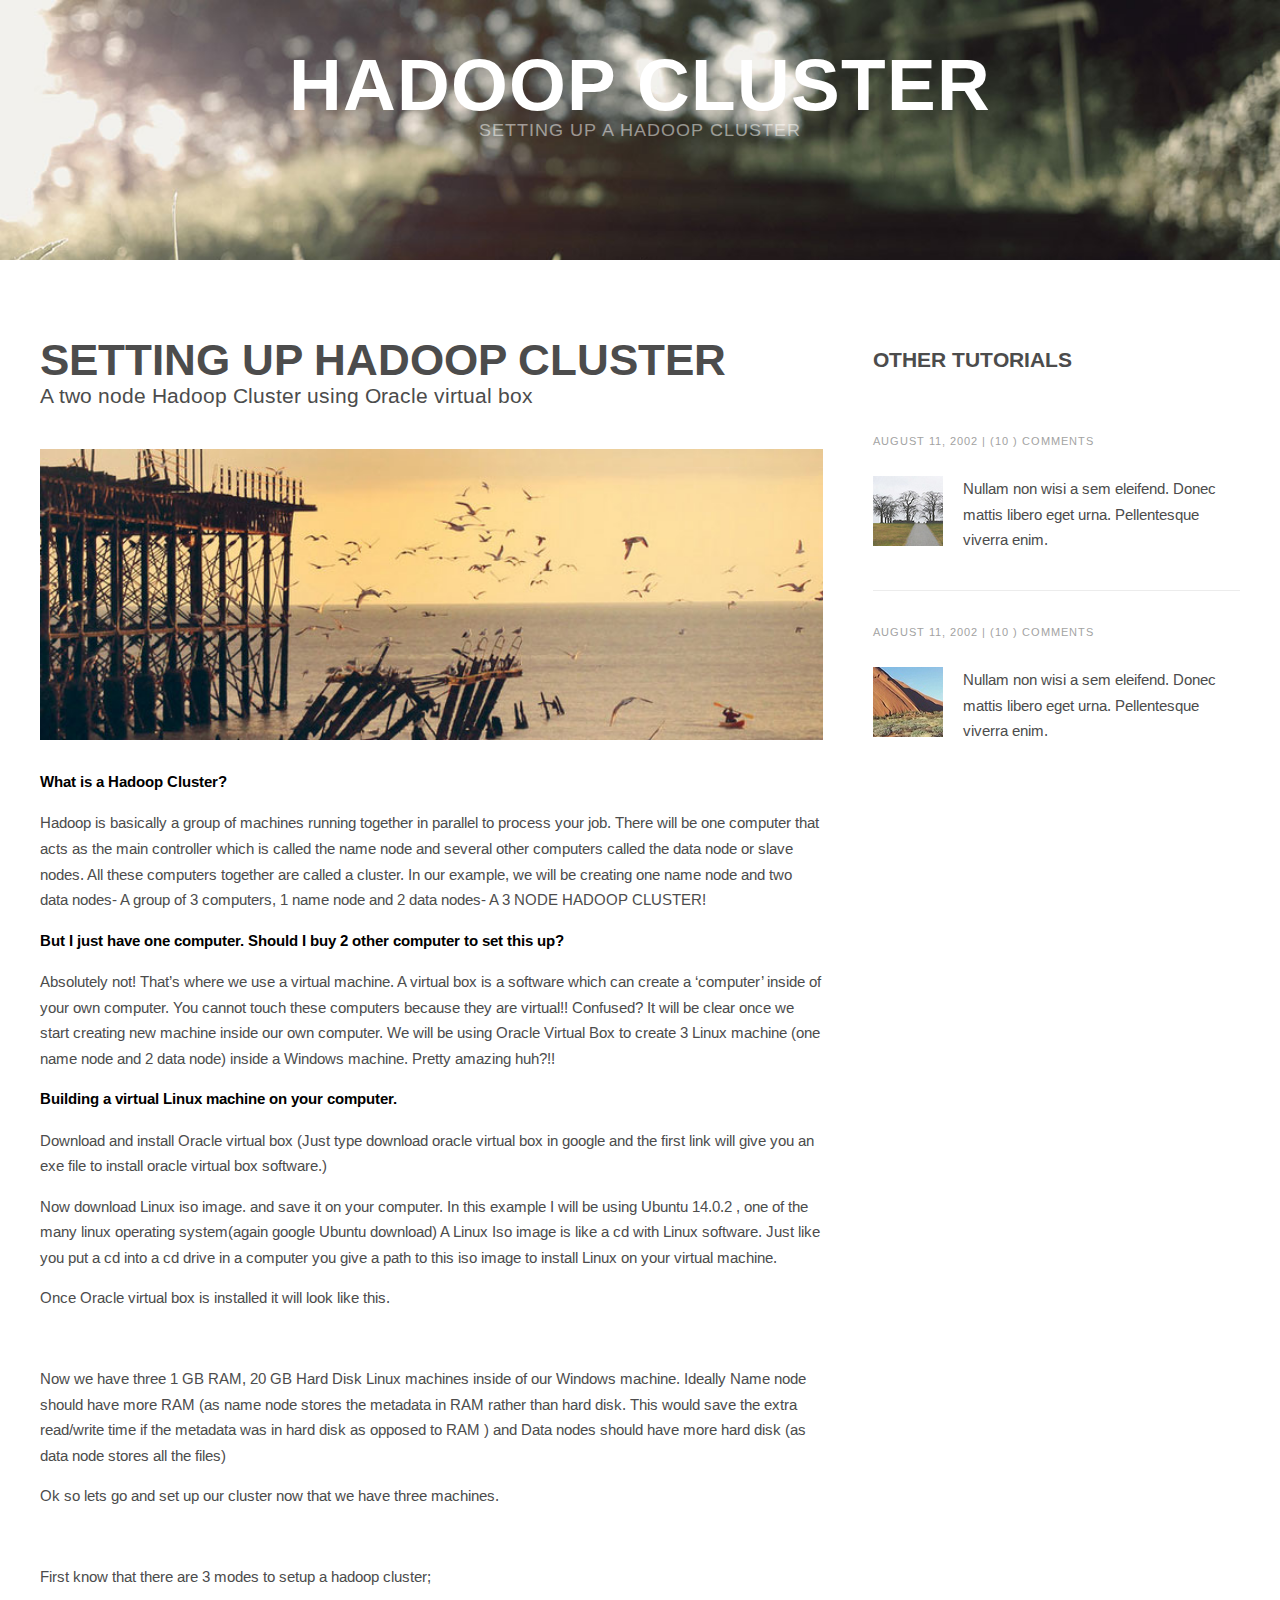
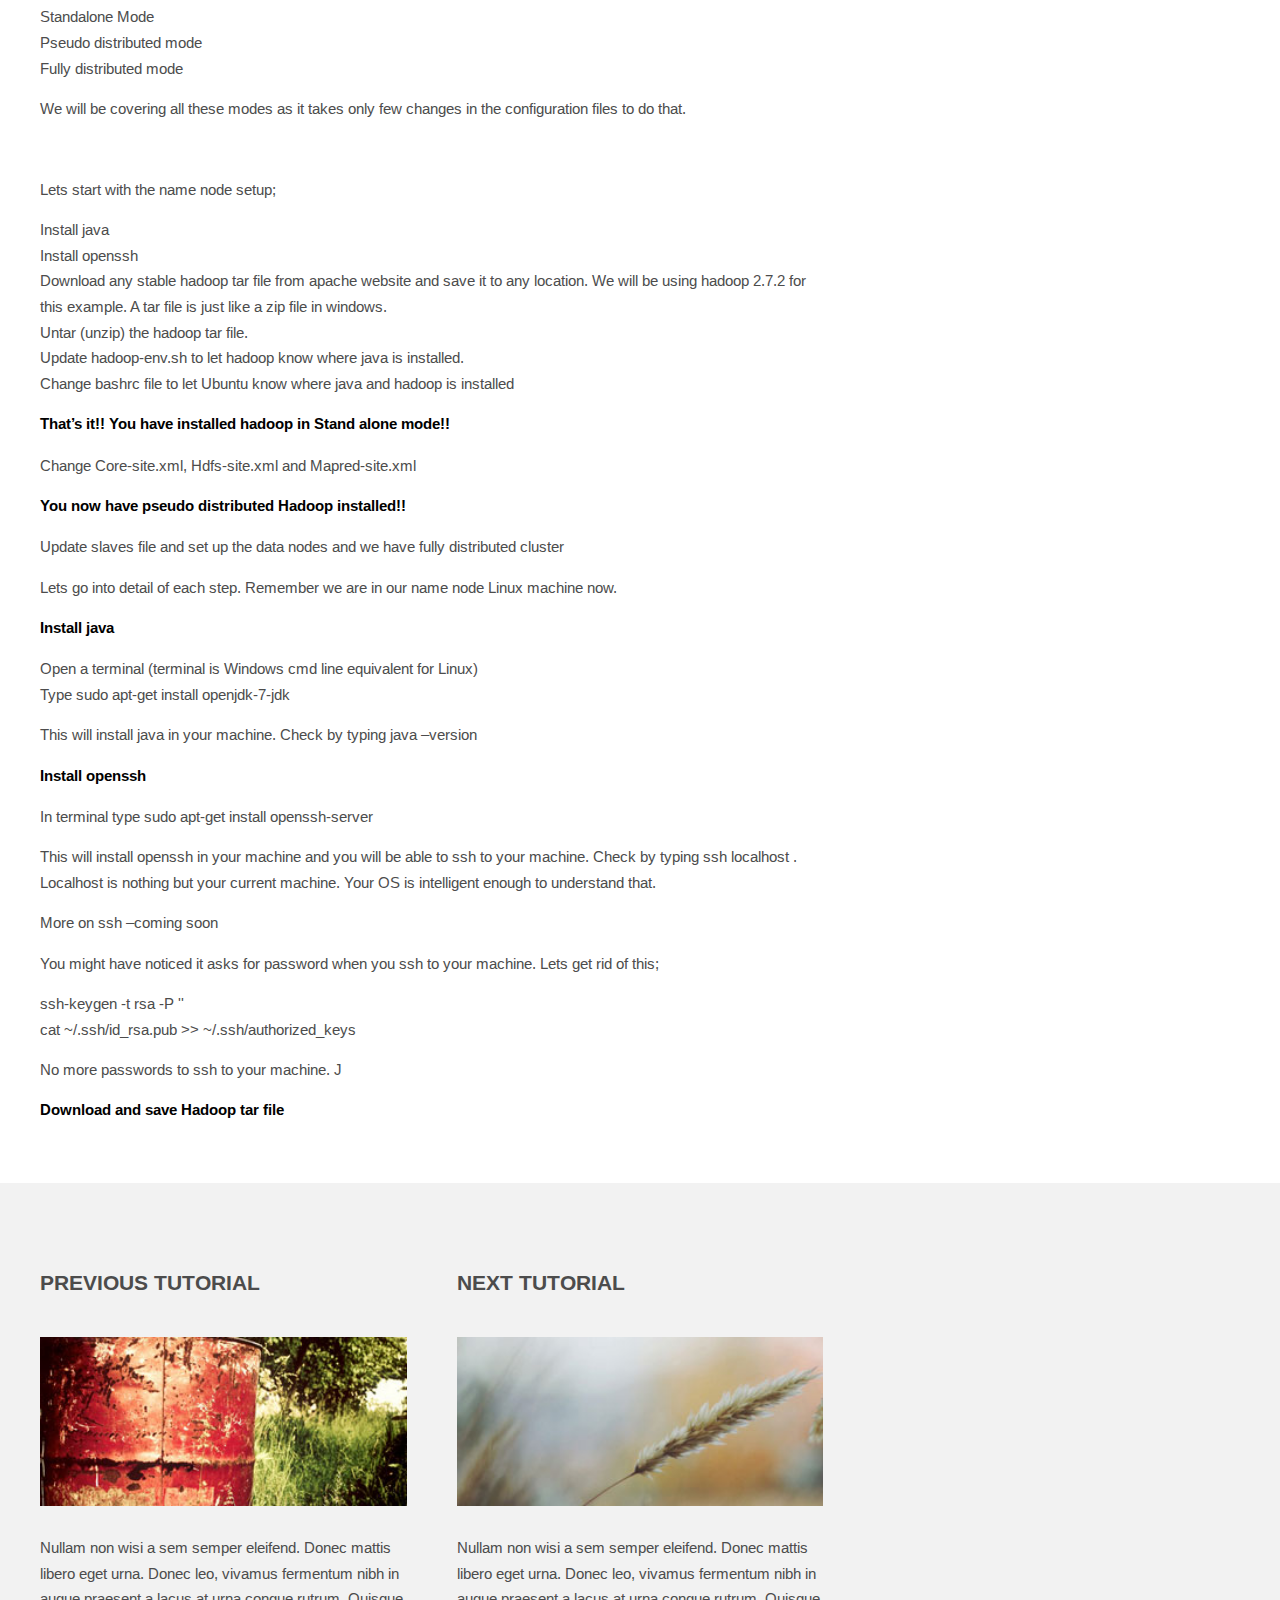
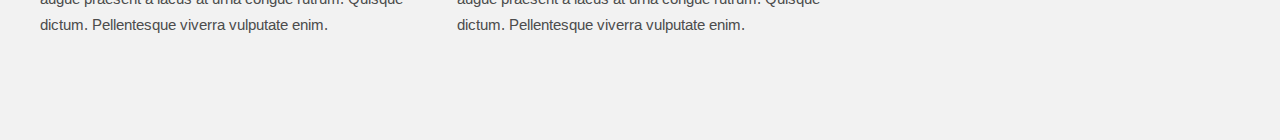
==== hadoopvb/hadoopvb.html @ b4773d5e "Added new page to the website" ====
<!DOCTYPE HTML>
<!--
	Iridium by TEMPLATED
    templated.co @templatedco
    Released for free under the Creative Commons Attribution 3.0 license (templated.co/license)
-->
<html>
	<head>
		<title>Hadoop Basics</title>
		<meta http-equiv="content-type" content="text/html; charset=utf-8" />
		<meta name="description" content="" />
		<meta name="keywords" content="" />
		<link href='http://fonts.googleapis.com/css?family=Arimo:400,700' rel='stylesheet' type='text/css'>
		<!--[if lte IE 8]><script src="js/html5shiv.js"></script><![endif]-->
		<script src="http://ajax.googleapis.com/ajax/libs/jquery/1.11.0/jquery.min.js"></script>
		<script src="js/skel.min.js"></script>
		<script src="js/skel-panels.min.js"></script>
		<script src="js/init.js"></script>
		<noscript>
			<link rel="stylesheet" href="css/skel-noscript.css" />
			<link rel="stylesheet" href="css/style.css" />
			<link rel="stylesheet" href="css/style-desktop.css" />
		</noscript>
		<!--[if lte IE 8]><link rel="stylesheet" href="css/ie/v8.css" /><![endif]-->
		<!--[if lte IE 9]><link rel="stylesheet" href="css/ie/v9.css" /><![endif]-->
	</head>
	<body>

		<!-- Header -->
		<div id="header">
			<div class="container"> 
				
				<!-- Logo -->
				<div id="logo">
					<h1><a href="#">HADOOP CLUSTER</a></h1>
					<span>SETTING UP A HADOOP CLUSTER</span>
				</div>
				
				<!-- Nav -->
				
			</div>
		</div>

		<!-- Main -->
		<div id="main">
			<div class="container">
				<div class="row"> 

					<!-- Content -->
					<div id="content" class="8u skel-cell-important">
						<section>
							<header>
								<h2>Setting up Hadoop cluster</h2>
								<span class="byline">A two node Hadoop Cluster using Oracle virtual box </span>
							</header>
							<a href="#" class="image full"><img src="images/pic07.jpg" alt="" /></a>
							<p><strong>What is a Hadoop Cluster?</strong></p>
<p>Hadoop is basically a group of machines running together in parallel to process your job. There will be one computer that acts as the main controller which is called the name node and several other computers called the data node or slave nodes. All these computers together are called a cluster. In our example, we will be creating one name node and two data nodes- A group of 3 computers, 1 name node and 2 data nodes- A 3 NODE HADOOP CLUSTER!</p>
<p><strong>But I just have one computer.</strong><strong>&nbsp;Should I buy 2 other computer to set this up?</strong></p>
<p>Absolutely not! That&rsquo;s where we use a virtual machine. A virtual box is a software which can create a &lsquo;computer&rsquo; inside of your own computer. You cannot touch these computers because they are virtual!! Confused? It will be clear once we start creating new machine inside our own computer. We will be using Oracle Virtual Box to create 3 Linux machine (one name node and 2 data node) inside a Windows machine. Pretty amazing huh?!!</p>
<p><strong>Building a virtual Linux machine on your computer.</strong>&nbsp;</p>
<p>Download and install Oracle virtual box (Just type download oracle virtual box in google and the first link will give you an exe file to install oracle virtual box software.)</p>
<p>Now download Linux iso image. and save it on your computer. In this example I will be using Ubuntu 14.0.2 , one of the many linux operating system(again google Ubuntu download) A Linux Iso image is like a cd with Linux software. Just like you put a cd into a cd drive in a computer you give a path to this iso image to install Linux on your virtual machine.</p>
<p>Once Oracle virtual box is installed it will look like this.&nbsp;</p>
<p>&nbsp;</p>
<p>Now we have three 1 GB RAM, 20 GB Hard Disk Linux machines inside of our Windows machine. Ideally Name node should have more RAM (as name node stores the metadata in RAM rather than hard disk. This would save the extra read/write time if the metadata was in hard disk as opposed to RAM ) and Data nodes should have more hard disk (as data node stores all the files)</p>
<p>Ok so lets go and set up our cluster now that we have three machines.</p>
<p>&nbsp;</p>
<p>First know that there are 3 modes to setup a hadoop cluster;</p>
<ul>
<li>Standalone Mode</li>
<li>Pseudo distributed mode</li>
<li>Fully distributed mode</li>
</ul>
<p>We will be covering all these modes as it takes only few changes in the configuration files to do that.</p>
<p>&nbsp;</p>
<p>Lets start with the name node setup;</p>
<ul>
<li>Install java</li>
<li>Install openssh</li>
<li>Download any stable hadoop tar file from apache website and save it to any location. We will be using hadoop 2.7.2 for this example. A tar file is just like a zip file in windows.</li>
<li>Untar (unzip) the hadoop tar file.</li>
<li>Update hadoop-env.sh to let hadoop know where java is installed.</li>
<li>Change bashrc file to let Ubuntu know where java and hadoop is installed</li>
</ul>
<p><strong>That&rsquo;s it!! You have installed hadoop in Stand alone mode!!</strong></p>
<ul>
<li>Change Core-site.xml, Hdfs-site.xml and Mapred-site.xml</li>
</ul>
<p><strong>You now have pseudo distributed Hadoop installed!!</strong></p>
<ul>
<li>Update slaves file and set up the data nodes and we have fully distributed cluster</li>
</ul>
<p>Lets go into detail of each step. Remember we are in our name node Linux machine now.</p>
<p><strong>Install java</strong></p>
<ul>
<li>Open a terminal (terminal is Windows cmd line equivalent for Linux)</li>
<li>Type sudo apt-get install openjdk-7-jdk</li>
</ul>
<p>This will install java in your machine. Check by typing java &ndash;version</p>
<p><strong>Install openssh</strong></p>
<ul>
<li>In terminal type sudo apt-get install openssh-server</li>
</ul>
<p>This will install openssh in your machine and you will be able to ssh to your machine. Check by typing ssh localhost . Localhost is nothing but your current machine. Your OS is intelligent enough to understand that.</p>
<p>More on ssh &ndash;coming soon</p>
<p>You might have noticed it asks for password when you ssh to your machine. Lets get rid of this;</p>
<ul>
<li>ssh-keygen -t rsa -P ''</li>
<li>cat ~/.ssh/id_rsa.pub &gt;&gt; ~/.ssh/authorized_keys</li>
</ul>
<p>No more passwords to ssh to your machine. J</p>
<p><strong>Download and save Hadoop tar file</strong></p>
						</section>
					</div>
					
					<!-- Sidebar -->
					<div id="sidebar" class="4u">
						<section>
							<header>
								<h2>Other Tutorials</h2>
							</header>
							<ul class="style">
								<li>
									<p class="posted">August 11, 2002  |  (10 )  Comments</p>
									<img src="images/pic04.jpg" alt="" />
									<p class="text">Nullam non wisi a sem eleifend. Donec mattis libero eget urna. Pellentesque viverra enim.</p>
								</li>
								<li>
									<p class="posted">August 11, 2002  |  (10 )  Comments</p>
									<img src="images/pic05.jpg" alt="" />
									<p class="text">Nullam non wisi a sem eleifend. Donec mattis libero eget urna. Pellentesque viverra enim.</p>
								</li>
								
							</ul>
						</section>
					</div>
					
				</div>
			</div>
		</div>

		<!-- Footer -->
		<div id="featured">
			<div class="container">
				<div class="row">
					<div class="4u">
						<h2>Previous Tutorial</h2>
						<a href="#" class="image full"><img src="images/pic01.jpg" alt="" /></a>
						<p>Nullam non wisi a sem semper eleifend. Donec mattis libero eget urna. Donec leo, vivamus fermentum nibh in augue praesent a lacus at urna congue rutrum. Quisque dictum. Pellentesque viverra vulputate enim.</p>
						
					</div>
					<div class="4u">
						<h2>Next Tutorial</h2>
						<a href="#" class="image full"><img src="images/pic02.jpg" alt="" /></a>
						<p>Nullam non wisi a sem semper eleifend. Donec mattis libero eget urna. Donec leo, vivamus fermentum nibh in augue praesent a lacus at urna congue rutrum. Quisque dictum. Pellentesque viverra vulputate enim.</p>
						
					</div>
					
				</div>
			</div>
		</div>


		
		
	</body>
</html>
---- hadoopvb/css/skel-noscript.css ----
/* Resets (http://meyerweb.com/eric/tools/css/reset/ | v2.0 | 20110126 | License: none (public domain)) */

	html,body,div,span,applet,object,iframe,h1,h2,h3,h4,h5,h6,p,blockquote,pre,a,abbr,acronym,address,big,cite,code,del,dfn,em,img,ins,kbd,q,s,samp,small,strike,strong,sub,sup,tt,var,b,u,i,center,dl,dt,dd,ol,ul,li,fieldset,form,label,legend,table,caption,tbody,tfoot,thead,tr,th,td,article,aside,canvas,details,embed,figure,figcaption,footer,header,hgroup,menu,nav,output,ruby,section,summary,time,mark,audio,video{margin:0;padding:0;border:0;font-size:100%;font:inherit;vertical-align:baseline;}article,aside,details,figcaption,figure,footer,header,hgroup,menu,nav,section{display:block;}body{line-height:1;}ol,ul{list-style:none;}blockquote,q{quotes:none;}blockquote:before,blockquote:after,q:before,q:after{content:'';content:none;}table{border-collapse:collapse;border-spacing:0;}body{-webkit-text-size-adjust:none}

/* Box Model */

	*, *:before, *:after {
		-moz-box-sizing: border-box;
		-webkit-box-sizing: border-box;
		-o-box-sizing: border-box;
		-ms-box-sizing: border-box;
		box-sizing: border-box;
	}

/* Container */

	body {
		min-width: 1200px;
	}

	.container {
		width: 1200px;
		margin-left: auto;
		margin-right: auto;
	}

	/* Modifiers */
	
		.container.small {
			width: 900px;
		}

		.container.big {
			width: 100%;
			max-width: 1500px;
			min-width: 1200px;
		}

/* Grid */

	/* Cells */

		.\31 2u { width: 100% }
		.\31 1u { width: 91.6666666667% }
		.\31 0u { width: 83.3333333333% }
		.\39 u { width: 75% }
		.\38 u { width: 66.6666666667% }
		.\37 u { width: 58.3333333333% }
		.\36 u { width: 50% }
		.\35 u { width: 41.6666666667% }
		.\34 u { width: 33.3333333333% }
		.\33 u { width: 25% }
		.\32 u { width: 16.6666666667% }
		.\31 u { width: 8.3333333333% }
		.\-11u { margin-left: 91.6666666667% }
		.\-10u { margin-left: 83.3333333333% }
		.\-9u { margin-left: 75% }
		.\-8u { margin-left: 66.6666666667% }
		.\-7u { margin-left: 58.3333333333% }
		.\-6u { margin-left: 50% }
		.\-5u { margin-left: 41.6666666667% }
		.\-4u { margin-left: 33.3333333333% }
		.\-3u { margin-left: 25% }
		.\-2u { margin-left: 16.6666666667% }
		.\-1u { margin-left: 8.3333333333% }

		.row > * {
			padding: 50px 0 0 50px;
			float: left;
			-moz-box-sizing: border-box;
			-webkit-box-sizing: border-box;
			-o-box-sizing: border-box;
			-ms-box-sizing: border-box;
			box-sizing: border-box;
		}

		.row + .row > * {
			padding-top: 50px;
		}

		.row {
			margin-left: -50px;
		}

	/* Rows */

		.row:after {
			content: '';
			display: block;
			clear: both;
			height: 0;
		}

		.row:first-child > * {
			padding-top: 0;
		}

		.row > * {
			padding-top: 0;
		}

		/* Modifiers */

			/* Flush */

				.row.flush {
					margin-left: 0;
				}

				.row.flush > * {
					padding: 0 !important;
				}

			/* Quarter */

				.row.quarter > * {
					padding: 12.5px 0 0 12.5px;
				}

				.row.quarter + .row.quarter > * {
					padding-top: 12.5px;
				}

				.row.quarter {
					margin-left: -12.5px;
				}

			/* Half */

				.row.half > * {
					padding: 25px 0 0 25px;
				}

				.row.half + .row.half > * {
					padding-top: 25px;
				}

				.row.half {
					margin-left: -25px;
				}

			/* One and (a) Half */

				.row.oneandhalf > * {
					padding: 75px 0 0 75px;
				}

				.row.oneandhalf + .row.oneandhalf > * {
					padding-top: 75px;
				}

				.row.oneandhalf {
					margin-left: -75px;
				}

			/* Double */

				.row.double > * {
					padding: 100px 0 0 100px;
				}

				.row.double + .row.double > * {
					padding-top: 100px;
				}

				.row.double {
					margin-left: -100px;
				}
---- hadoopvb/css/style.css ----
/*
	Iridium by TEMPLATED
    templated.co @templatedco
    Released for free under the Creative Commons Attribution 3.0 license (templated.co/license)
*/

/*********************************************************************************/
/* Basic                                                                         */
/*********************************************************************************/

	body
	{
		background: #141414;
	}

	body,input,textarea,select
	{
		font-family: 'Arimo', sans-serif;
		font-size: 11pt;
		line-height: 1.75em;
		color: #4c4c4c;
	}

	h1,h2,h3,h4,h5,h6
	{
		text-transform: uppercase;
		font-weight: bold;
	}
	
		h1 a, h2 a, h3 a, h4 a, h5 a, h6 a
		{
			color: inherit;
			text-decoration: none;
		}
		
	/* Change this to whatever font weight/color pairing is most suitable */
	strong, b
	{
		font-weight: bold;
		color: #000000;
	}
	
	em, i
	{
		font-style: italic;
	}

	/* Don't forget to set this to something that matches the design */
	a
	{
		text-decoration: underline;
		color: #272727;
	}

	a:hover
	{
		text-decoration: none;
	}
	
	sub
	{
		position: relative;
		top: 0.5em;
		font-size: 0.8em;
	}
	
	sup
	{
		position: relative;
		top: -0.5em;
		font-size: 0.8em;
	}
	
	hr
	{
		border: 0;
		border-top: solid 1px #ddd;
	}
	
	blockquote
	{
		border-left: solid 0.5em #ddd;
		padding: 1em 0 1em 2em;
		font-style: italic;
	}
	
	p, ul, ol, dl, table
	{
		margin-bottom: 1em;
	}

	header
	{
		margin-bottom: 1em;
	}
	
		header h2
		{
		}
	
		header .byline
		{
			display: block;
			margin: 0.5em 0 0 0;
			padding: 0 0 0.5em 0;
		}
		
	footer
	{
		margin-top: 1em;
	}

	br.clear
	{
		clear: both;
	}

	/* Sections/Articles */
	
		section,
		article
		{
			margin-bottom: 3em;
		}
		
		section > :last-child,
		article > :last-child
		{
			margin-bottom: 0;
		}

		section:last-child,
		article:last-child
		{
			margin-bottom: 0;
		}

		.row > section,
		.row > article
		{
			margin-bottom: 0;
		}

	/* Images */

		.image
		{
			display: inline-block;
		}
		
			.image img
			{
				display: block;
				width: 100%;
			}

			.image.featured
			{
				display: block;
				width: 100%;
				margin: 0 0 2em 0;
			}
			
			.image.full
			{
				display: block;
				width: 100%;
				margin: 0 0 2em 0;
			}
			
			.image.left
			{
				float: left;
				margin: 0 2em 2em 0;
			}
			
			.image.centered
			{
				display: block;
				margin: 0 0 2em 0;
			}

				.image.centered img
				{
					margin: 0 auto;
					width: auto;
				}

	/* Lists */

		ul.default
		{
			margin: 0;
			padding: 0;
			list-style: none;
		}
		
			ul.default li
			{
				padding: 0.60em 0em;
				border-top: 1px solid;
				border-color: rgba(255,255,255,.1);
			}
			
			ul.default li:first-child
			{
				padding-top: 0;
				border-top: none;
			}
			
			ul.default a
			{
				text-decoration: none;
				color: rgba(255,255,255,.5);
			}
			
			ul.default a:hover
			{
				text-decoration: underline;
			}
			
		ul.style {
		}
		
		ul.style li {
			margin: 0;
			padding: 2em 0em 1.5em 0em;
			border-top: 1px solid #ECECEC;
		}
		
		ul.style li:first-child
		{
			padding-top: 0;
			border-top: none;
		}
		
		ul.style img {
			float: left;
			margin-right: 20px;
		}
		
		ul.style p {
		}
		
		ul.style .posted {
			padding: 0em 0em 1em 0em;
			letter-spacing: 1px;
			text-transform: uppercase;
			font-size: 8pt;
			color: #A2A2A2;
		}
		
		ul.style .first {
			padding-top: 0px;
			border-top: none;
		}
							

	/* Buttons */
		
		.button
		{
			position: relative;
			display: inline-block;
			margin-top: 2em;
			padding: 0.90em 1.5em;
			background: #e95d3c;
			border-radius: 40px;
			text-decoration: none;
			text-transform: uppercase;
			font-size: 1.1em;
			color: #FFF;
			-moz-transition: color 0.35s ease-in-out, background-color 0.35s ease-in-out;
			-webkit-transition: color 0.35s ease-in-out, background-color 0.35s ease-in-out;
			-o-transition: color 0.35s ease-in-out, background-color 0.35s ease-in-out;
			-ms-transition: color 0.35s ease-in-out, background-color 0.35s ease-in-out;
			transition: color 0.35s ease-in-out, background-color 0.35s ease-in-out;
			cursor: pointer;
		}

			.button:hover
			{
				background: #de3d27;
				color: #FFF !important;
			}
			
/*********************************************************************************/
/* Header                                                                        */
/*********************************************************************************/

	#header
	{
		position: relative;
		background: #2a2f27 url(../images/banner.jpg) no-repeat;
		background-size: cover;
	}

	#logo
	{
	}
	
	#nav
	{
	}

		#nav ul
		{
			margin: 0;
		}
	
/*********************************************************************************/
/* Banner                                                                        */
/*********************************************************************************/

	#banner
	{
		position: relative;
		background: #333;
		color: #fff;
	}

/*********************************************************************************/
/* Main                                                                          */
/*********************************************************************************/

	#main
	{
		position: relative;
		background: #fff;
	}

/*********************************************************************************/
/* Featured                                                                      */
/*********************************************************************************/
	
	#featured
	{
		position: relative;
		background: #f2f2f2;
	}
	
	#featured h2
	{
		display: block;
		margin-bottom: 2em;
		font-size: 1.4em;
	}
	
/*********************************************************************************/
/* Footer                                                                        */
/*********************************************************************************/
	
	#footer
	{
		position: relative;
		background: #1d1d1d;
	}
	
	#footer h2
	{
		display: block;
		color: #FFF;
	}
	
/*********************************************************************************/
/* Copyright                                                                     */
/*********************************************************************************/
	
	#copyright
	{
		position: relative;
		padding: 3em 0em;
		letter-spacing: 1px;
		text-align: center;
		color: rgba(255,255,255,.2);
	}
	
	#copyright .container
	{
	}
	
	#copyright a
	{
		text-decoration: none;
		color: rgba(255,255,255,.3);
	}
---- hadoopvb/css/style-desktop.css ----
/*
	Iridium by TEMPLATED
    templated.co @templatedco
    Released for free under the Creative Commons Attribution 3.0 license (templated.co/license)
*/

/*********************************************************************************/
/* Basic                                                                         */
/*********************************************************************************/

	body
	{
	}

	body,input,textarea,select
	{
		font-size: 11pt;
	}

/*********************************************************************************/
/* Header                                                                        */
/*********************************************************************************/

	#header
	{
		position: relative;
		padding: 5em 0em;
		text-align: center;
	}
	
		.homepage #header
		{
			padding: 15em 0em;
		}

		#header .container
		{
		}

/*********************************************************************************/
/* Logo                                                                          */
/*********************************************************************************/

	#logo
	{
		margin-bottom: 3em;
	}
	
		#logo h1
		{
			color: #FFF;
		}
	
		#logo h1 a
		{
			display: block;
			letter-spacing: 1px;
			text-decoration: none;
			text-transform: uppercase;
			font-size: 5em;
			font-weight: 900;
			color: #FFF;
		}

		#logo span
		{
			display: block;
			padding-top: 1em;
			letter-spacing: 1px;
			text-transform: uppercase;
			font-size: 1.2em;
			color: rgba(255,255,255,.5);
		}			
			

/*********************************************************************************/
/* Nav                                                                           */
/*********************************************************************************/

	#nav
	{
	}

		#nav > ul > li
		{
			display: inline-block;
		}
		
			#nav > ul > li:last-child
			{
				padding-right: 0;
			}

			#nav > ul > li > a,
			#nav > ul > li > span
			{
				display: block;
				padding: 1em 1.5em;
				letter-spacing: 1px;
				text-decoration: none;
				text-transform: uppercase;
				font-weight: 200;
				font-size: 1em;
				outline: 0;
				color: rgba(255,255,255,.7);
			}


			#nav > ul > li > a:hover
			{
				color: #FFF;
			}

			#nav li.active a
			{
				background: none;
				border-radius: 40px;
				border: 2px solid;
				border-color: rgba(255,255,255,.8);
				color: #FFF;
			}

			#nav > ul > li > ul
			{
				display: none;
			}


/*********************************************************************************/
/* Main                                                                          */
/*********************************************************************************/

	#main
	{
		padding: 6em 0em 4em 0em;
	}
	
	#content
	{
	}
	
	#content header
	{
		margin-bottom: 2em;
	}
	
	#content header h2
	{
		font-size: 3em;
	}
	
	#content header .byline
	{
		font-size: 1.40em;
	}
	
	#sidebar h2
	{
		display: block;
		padding-bottom: 2em;
		font-size: 1.4em;
	}

/*********************************************************************************/
/* Featured                                                                      */
/*********************************************************************************/
	
	#featured
	{
		padding: 6em 0em;
	}

/*********************************************************************************/
/* Footer                                                                        */
/*********************************************************************************/
	
	#footer
	{
		position: relative;
		padding: 6em 0em;
	}
	
	#footer h2
	{
		padding-bottom: 2em;
		font-size: 1.4em;
	}
	
/*********************************************************************************/
/* Copyright                                                                     */
/*********************************************************************************/
	
	#copyright
	{
		padding: 3em 0em;
	}
---- hadoopvb/css/ie/v8.css ----
/*********************************************************************************/
/* Basic                                                                         */
/*********************************************************************************/

	.button
	{
		/*
		
		For elements that use border-radius, add the following:
		
			-ms-behavior: url('css/ie/PIE.htc');

		Note that PIE.htc requires its elements to be relative or absolute:

			position: relative;

		*/
	}
---- hadoopvb/css/ie/v9.css ----
/*********************************************************************************/
/* Basic                                                                         */
/*********************************************************************************/
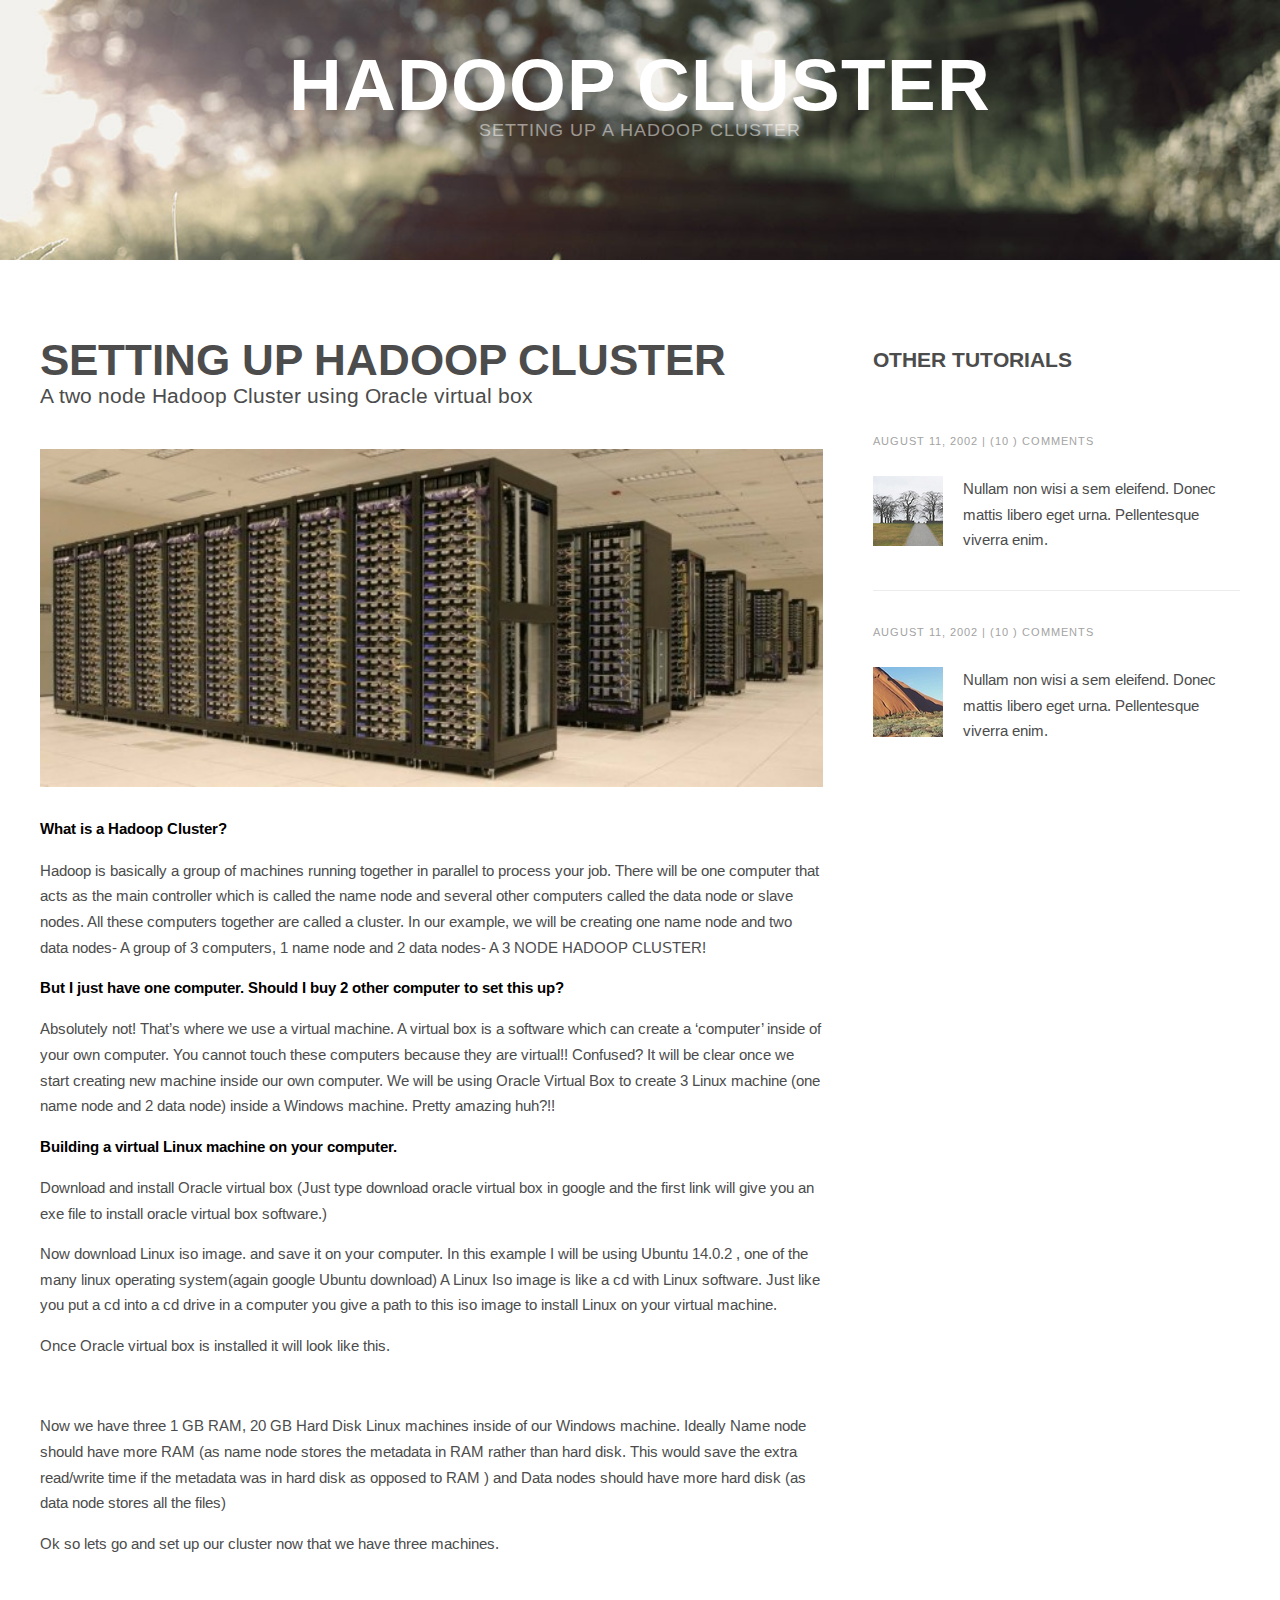
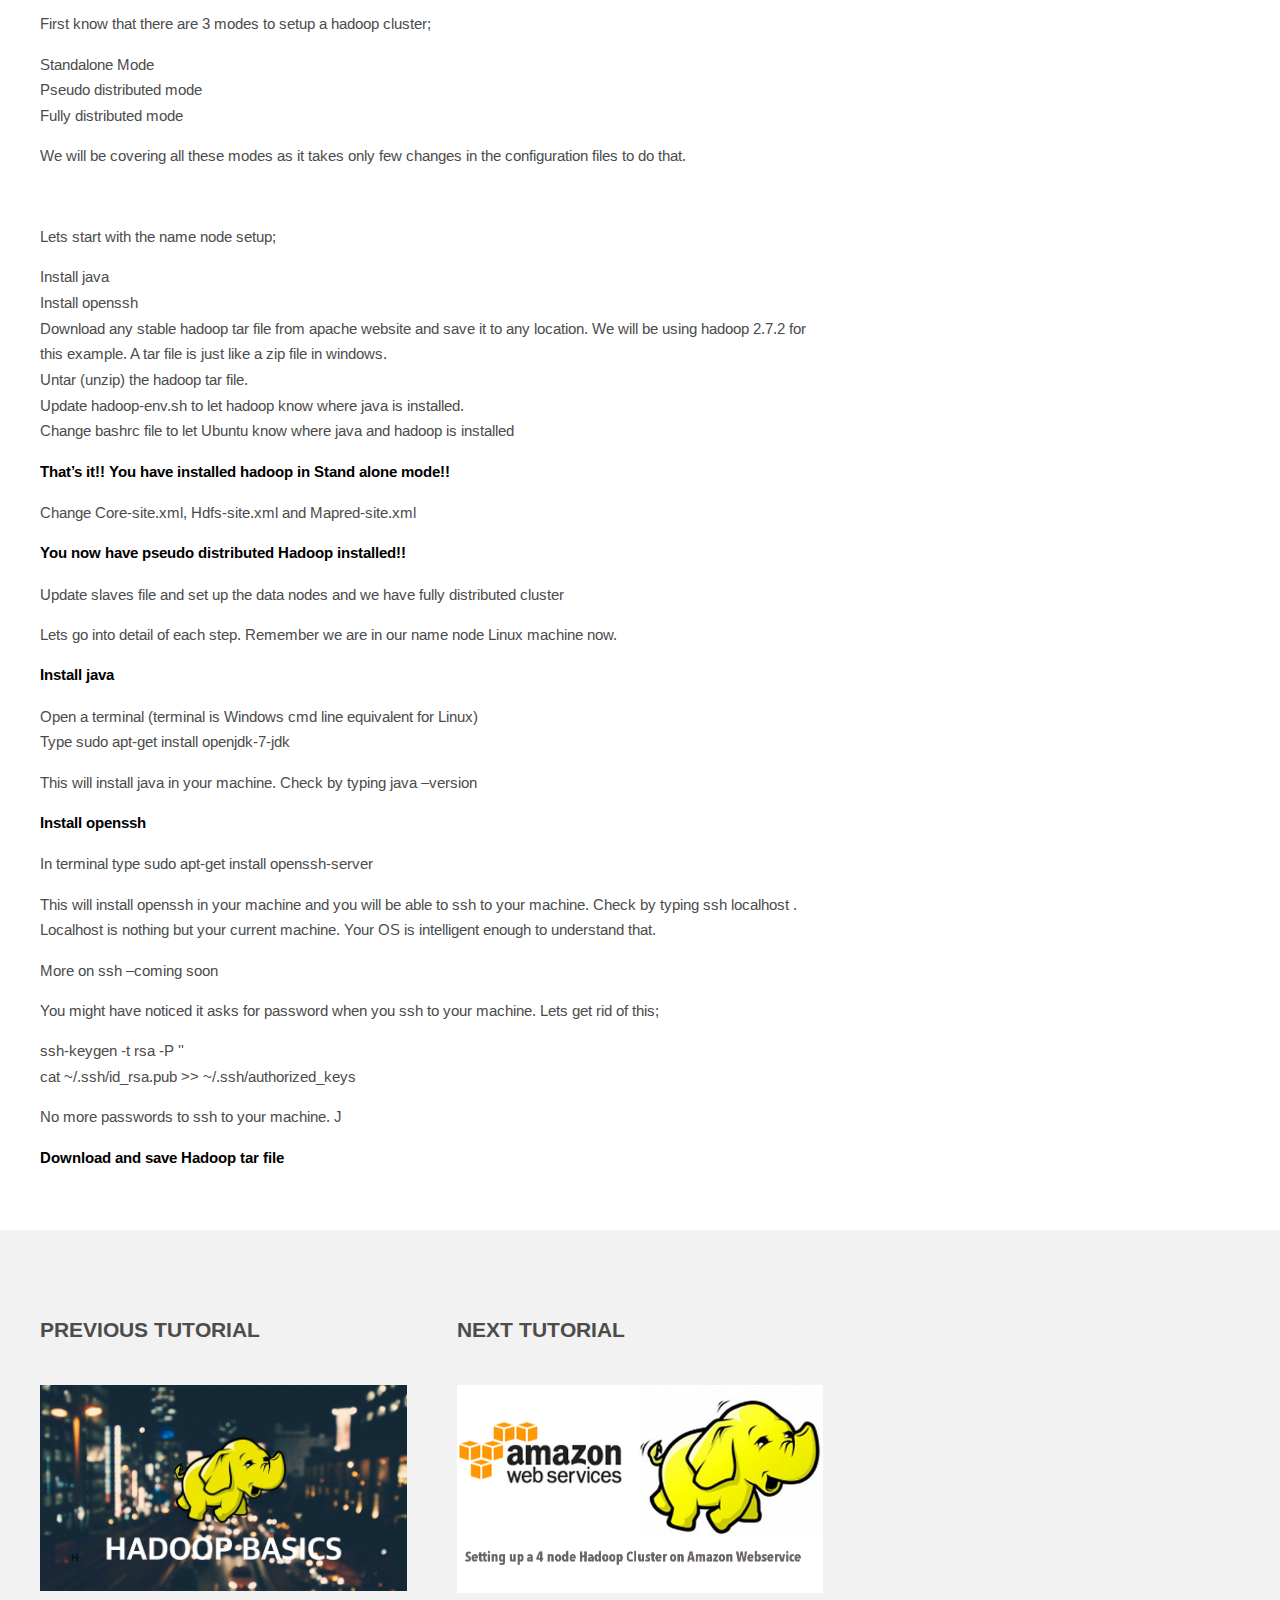
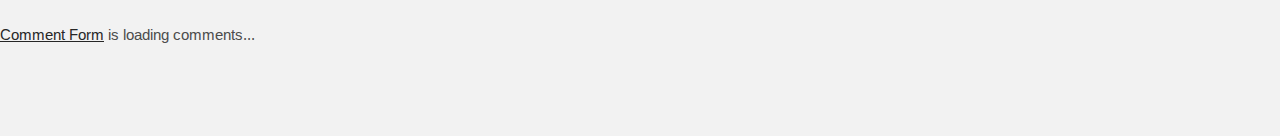
==== commit a46a8976: "hadoopvb page changes" ====
--- a/hadoopvb/hadoopvb.html
+++ b/hadoopvb/hadoopvb.html
@@ -133,12 +133,17 @@
 								</li>
 								
 							</ul>
-						</section>
+						</section>
+
+
+
+
 					</div>
 					
 				</div>
 			</div>
-		</div>
+		</div>
+
 
 		<!-- Footer -->
 		<div id="featured">
@@ -147,18 +152,27 @@
 					<div class="4u">
 						<h2>Previous Tutorial</h2>
 						<a href="#" class="image full"><img src="images/pic01.jpg" alt="" /></a>
-						<p>Nullam non wisi a sem semper eleifend. Donec mattis libero eget urna. Donec leo, vivamus fermentum nibh in augue praesent a lacus at urna congue rutrum. Quisque dictum. Pellentesque viverra vulputate enim.</p>
+						
 						
 					</div>
 					<div class="4u">
 						<h2>Next Tutorial</h2>
 						<a href="#" class="image full"><img src="images/pic02.jpg" alt="" /></a>
-						<p>Nullam non wisi a sem semper eleifend. Donec mattis libero eget urna. Donec leo, vivamus fermentum nibh in augue praesent a lacus at urna congue rutrum. Quisque dictum. Pellentesque viverra vulputate enim.</p>
 						
-					</div>
+						
+					</div>
+
 					
-				</div>
-			</div>
+				</div>
+
+
+
+			</div>
+<!-- begin wwww.htmlcommentbox.com -->
+ <div id="HCB_comment_box"><a href="http://www.htmlcommentbox.com">Comment Form</a> is loading comments...</div>
+ <link rel="stylesheet" type="text/css" href="//www.htmlcommentbox.com/static/skins/bootstrap/twitter-bootstrap.css?v=0" />
+ <script type="text/javascript" id="hcb"> /*<!--*/ if(!window.hcb_user){hcb_user={};} (function(){var s=document.createElement("script"), l=hcb_user.PAGE || (""+window.location).replace(/'/g,"%27"), h="//www.htmlcommentbox.com";s.setAttribute("type","text/javascript");s.setAttribute("src", h+"/jread?page="+encodeURIComponent(l).replace("+","%2B")+"&mod=%241%24wq1rdBcg%24mcVps0JPJjlC47SGhid.s%2F"+"&opts=16862&num=10&ts=1482079779746");if (typeof s!="undefined") document.getElementsByTagName("head")[0].appendChild(s);})(); /*-->*/ </script>
+<!-- end www.htmlcommentbox.com -->
 		</div>
 
 
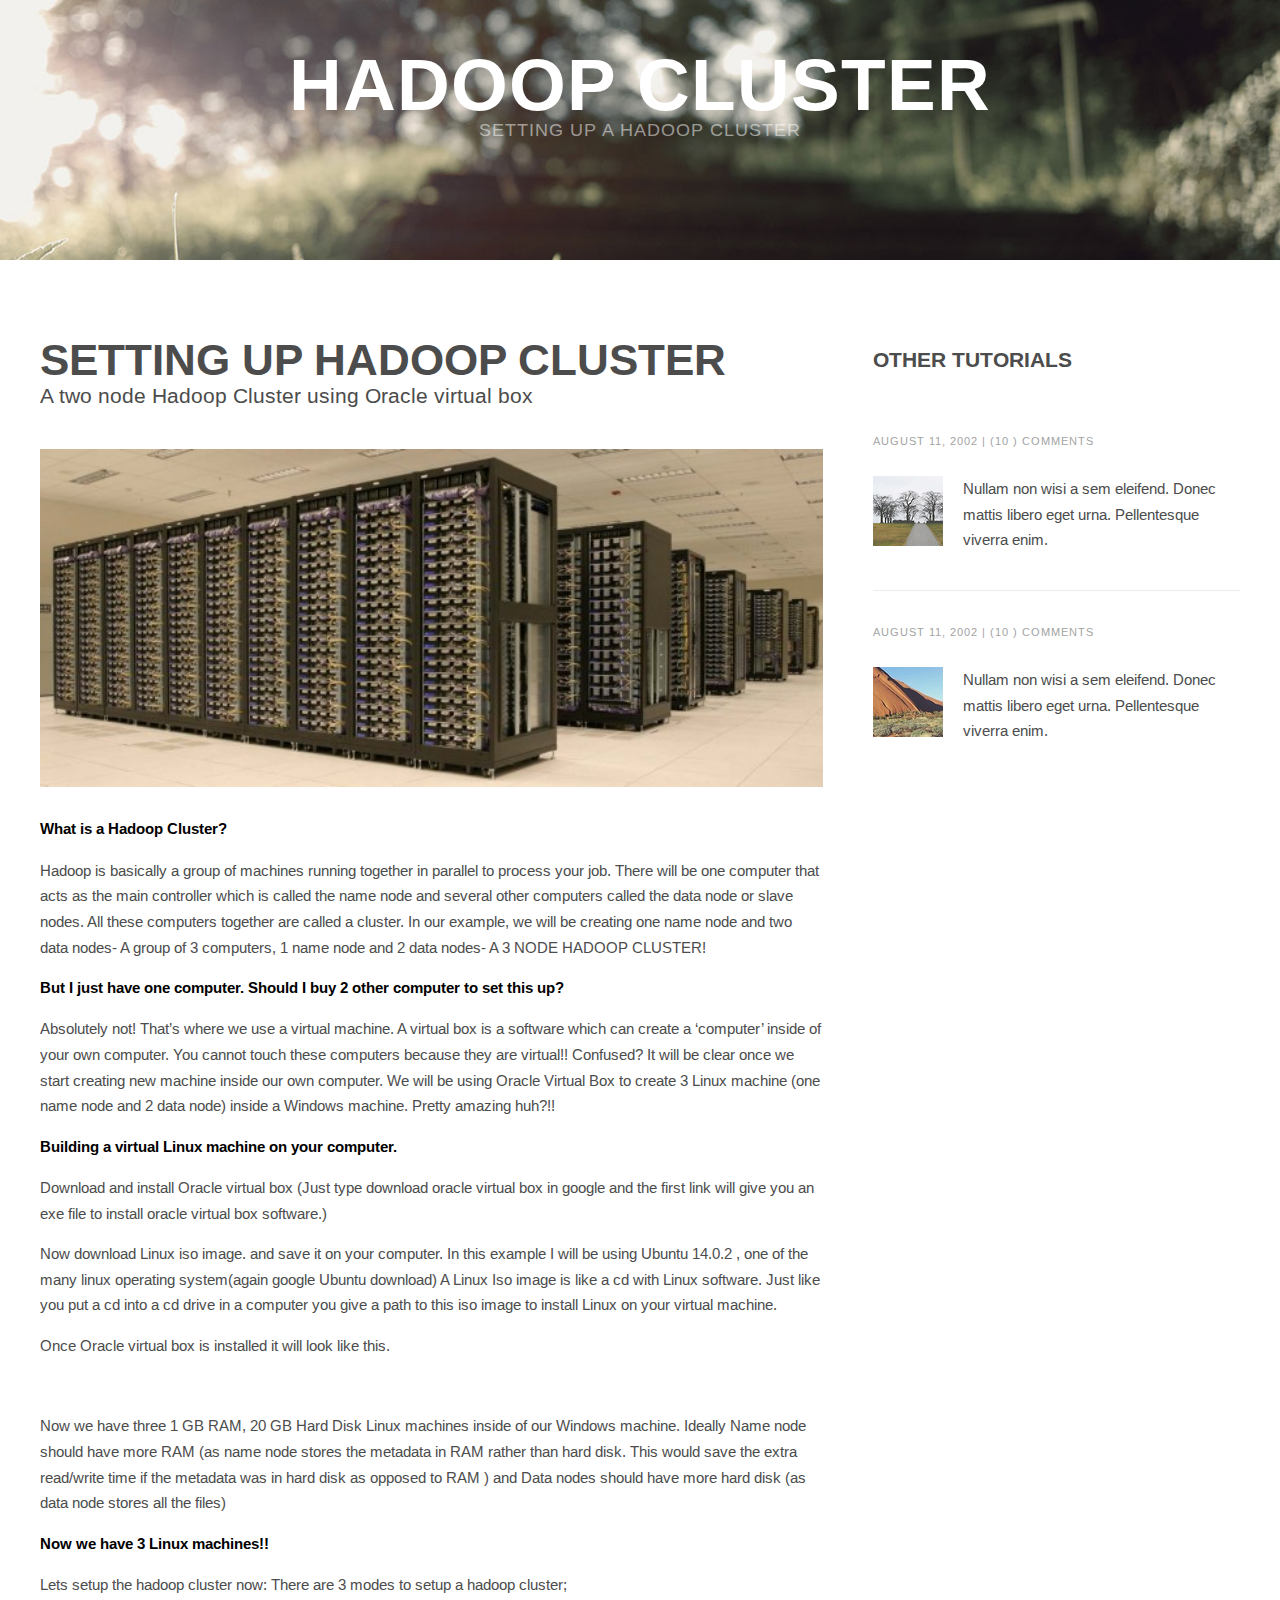
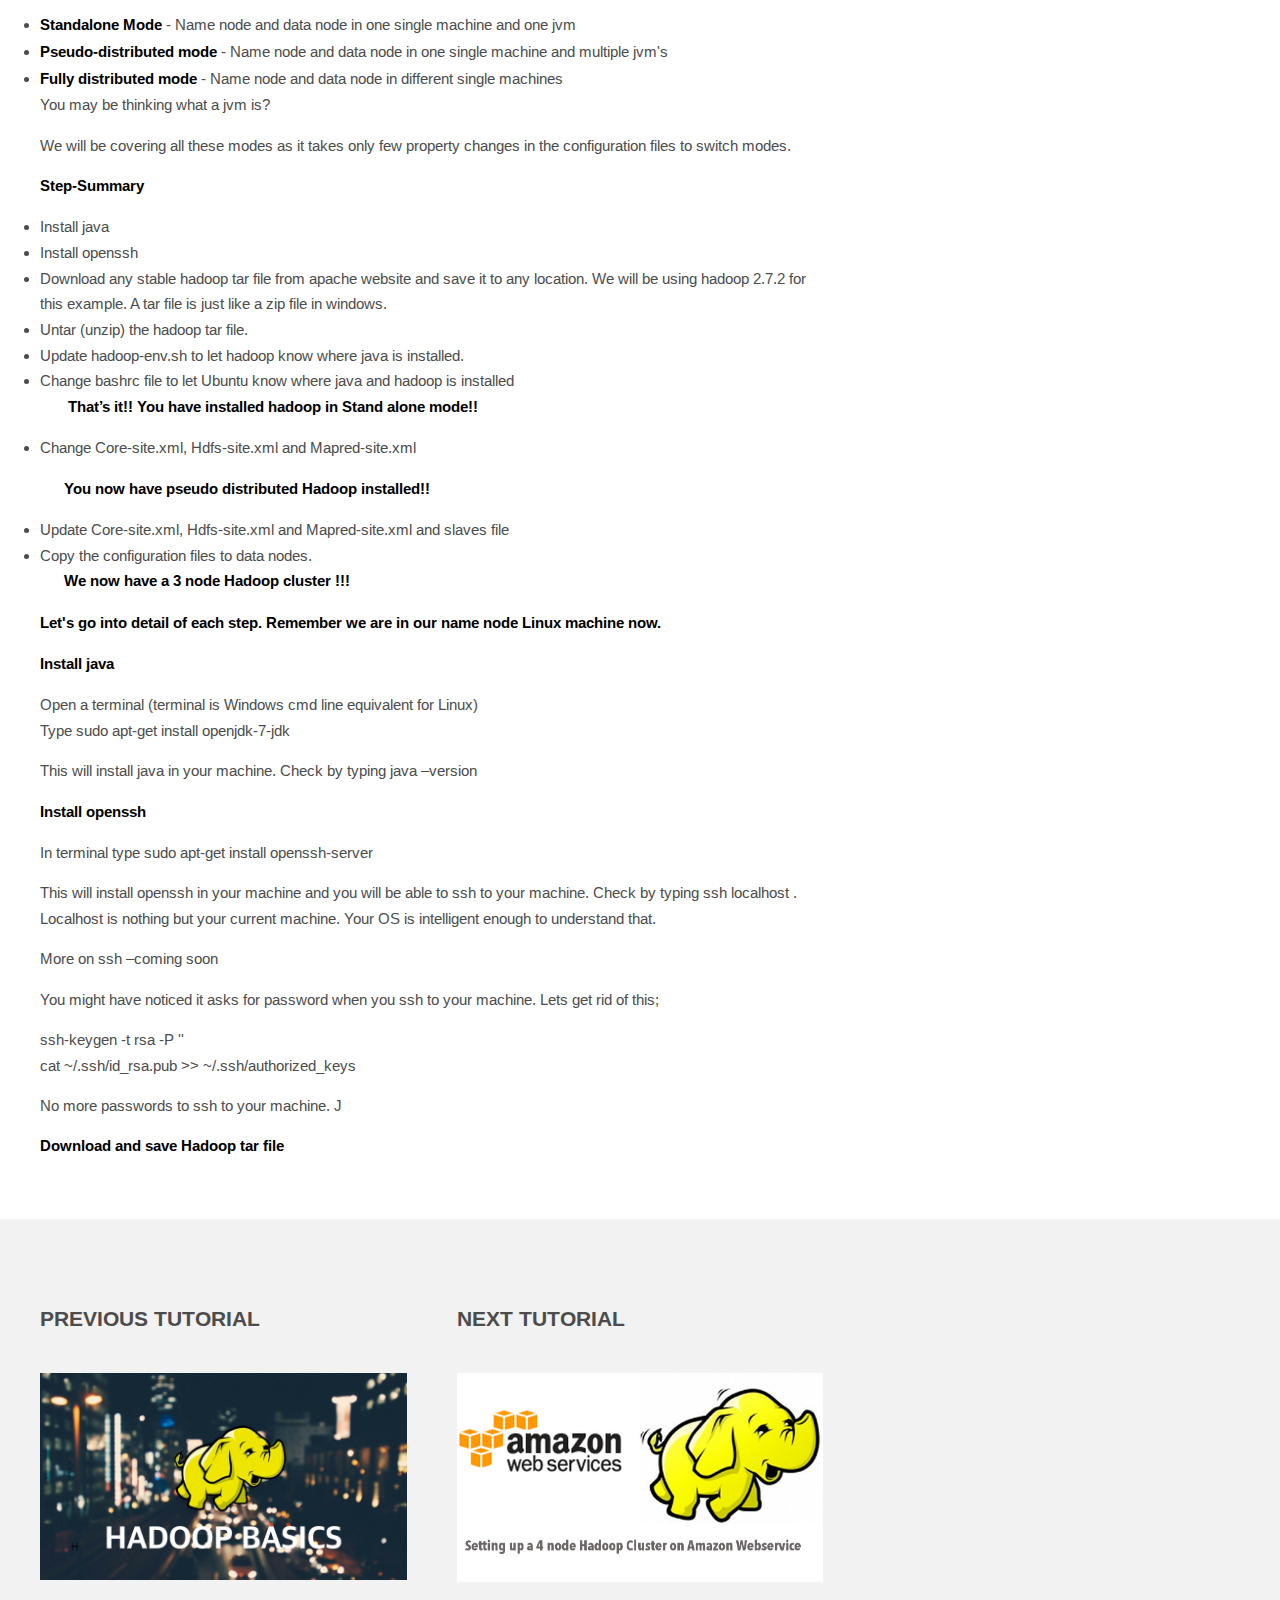
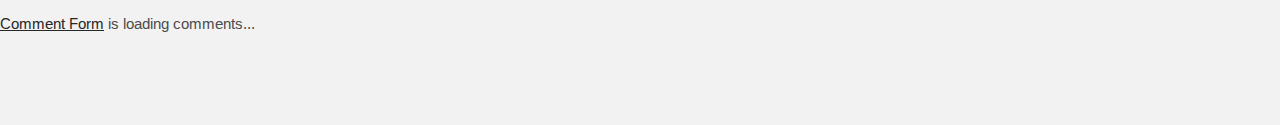
==== commit 29eecc8e: "hadoopvb changes and tableau image" ====
--- a/hadoopvb/hadoopvb.html
+++ b/hadoopvb/hadoopvb.html
@@ -54,7 +54,7 @@
 								<span class="byline">A two node Hadoop Cluster using Oracle virtual box </span>
 							</header>
 							<a href="#" class="image full"><img src="images/pic07.jpg" alt="" /></a>
-							<p><strong>What is a Hadoop Cluster?</strong></p>
+<p><strong>What is a Hadoop Cluster?</strong></p>
 <p>Hadoop is basically a group of machines running together in parallel to process your job. There will be one computer that acts as the main controller which is called the name node and several other computers called the data node or slave nodes. All these computers together are called a cluster. In our example, we will be creating one name node and two data nodes- A group of 3 computers, 1 name node and 2 data nodes- A 3 NODE HADOOP CLUSTER!</p>
 <p><strong>But I just have one computer.</strong><strong>&nbsp;Should I buy 2 other computer to set this up?</strong></p>
 <p>Absolutely not! That&rsquo;s where we use a virtual machine. A virtual box is a software which can create a &lsquo;computer&rsquo; inside of your own computer. You cannot touch these computers because they are virtual!! Confused? It will be clear once we start creating new machine inside our own computer. We will be using Oracle Virtual Box to create 3 Linux machine (one name node and 2 data node) inside a Windows machine. Pretty amazing huh?!!</p>
@@ -64,34 +64,34 @@
 <p>Once Oracle virtual box is installed it will look like this.&nbsp;</p>
 <p>&nbsp;</p>
 <p>Now we have three 1 GB RAM, 20 GB Hard Disk Linux machines inside of our Windows machine. Ideally Name node should have more RAM (as name node stores the metadata in RAM rather than hard disk. This would save the extra read/write time if the metadata was in hard disk as opposed to RAM ) and Data nodes should have more hard disk (as data node stores all the files)</p>
-<p>Ok so lets go and set up our cluster now that we have three machines.</p>
-<p>&nbsp;</p>
-<p>First know that there are 3 modes to setup a hadoop cluster;</p>
-<ul>
-<li>Standalone Mode</li>
-<li>Pseudo distributed mode</li>
-<li>Fully distributed mode</li>
-</ul>
-<p>We will be covering all these modes as it takes only few changes in the configuration files to do that.</p>
-<p>&nbsp;</p>
-<p>Lets start with the name node setup;</p>
-<ul>
+<p><strong>Now we have 3 Linux machines!!</strong></p>
+<p>Lets setup the hadoop cluster now: There are 3 modes to setup a hadoop cluster;</p>
+
+<li><strong> Standalone Mode</strong> - Name node and data node in one single machine and one jvm</li>
+<li><strong> Pseudo-distributed mode</strong> -&nbsp;Name node and data node in one single machine and multiple&nbsp;jvm's</li>
+<li><strong> Fully distributed mode</strong> -&nbsp;Name node and data node in different single machines</li>
+
+<p>You may be thinking what a jvm is?</p>
+<p>We will be covering all these modes as it takes only few&nbsp;property changes in the configuration files to switch modes.</p>
+<p><strong>Step-Summary</strong></p>
+
 <li>Install java</li>
 <li>Install openssh</li>
 <li>Download any stable hadoop tar file from apache website and save it to any location. We will be using hadoop 2.7.2 for this example. A tar file is just like a zip file in windows.</li>
 <li>Untar (unzip) the hadoop tar file.</li>
 <li>Update hadoop-env.sh to let hadoop know where java is installed.</li>
 <li>Change bashrc file to let Ubuntu know where java and hadoop is installed</li>
-</ul>
-<p><strong>That&rsquo;s it!! You have installed hadoop in Stand alone mode!!</strong></p>
-<ul>
-<li>Change Core-site.xml, Hdfs-site.xml and Mapred-site.xml</li>
-</ul>
-<p><strong>You now have pseudo distributed Hadoop installed!!</strong></p>
-<ul>
-<li>Update slaves file and set up the data nodes and we have fully distributed cluster</li>
-</ul>
-<p>Lets go into detail of each step. Remember we are in our name node Linux machine now.</p>
+
+<p><strong>&nbsp; &nbsp; &nbsp; &nbsp;That&rsquo;s it!! You have installed hadoop in Stand alone mode!!</strong></p>
+<p><li> Change Core-site.xml, Hdfs-site.xml and Mapred-site.xml</li></p>
+<p><strong>&nbsp; &nbsp; &nbsp; You now have pseudo distributed Hadoop installed!!</strong></p>
+
+<li>Update Core-site.xml, Hdfs-site.xml and Mapred-site.xml and slaves file</li>
+<li>Copy the configuration files to data nodes.</li>
+
+<p>&nbsp; &nbsp; &nbsp; <strong>We now have a 3 node Hadoop cluster !!!</strong></p>
+</t>
+<p><strong>Let's go into detail of each step. Remember we are in our name node Linux machine now.</strong></p>
 <p><strong>Install java</strong></p>
 <ul>
 <li>Open a terminal (terminal is Windows cmd line equivalent for Linux)</li>
